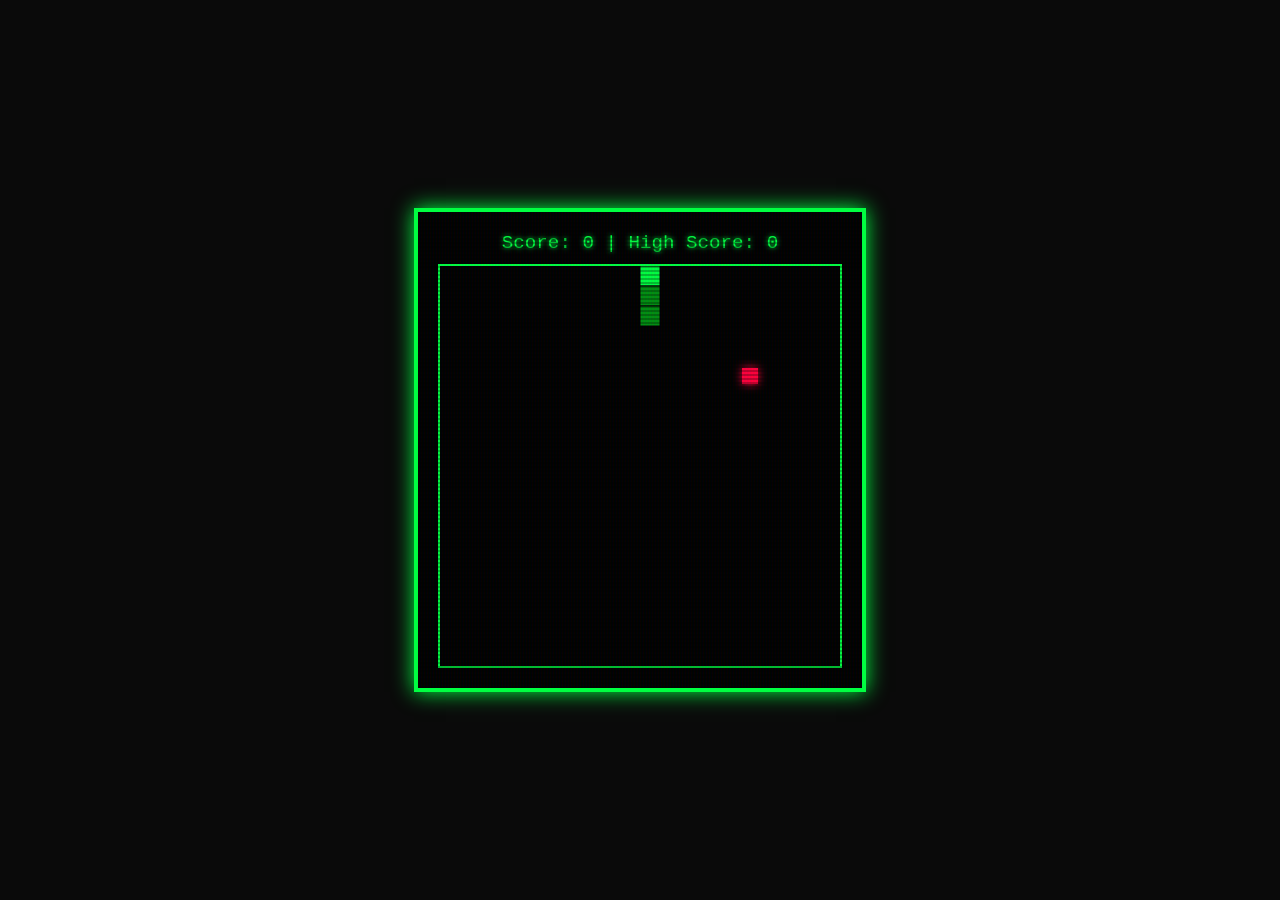
==== worm-game/gemma/gemma4-26b-mac/index.html @ 4776de45 "Remove Qwen worm game implementation; reorganize directory structure, add run script, README improve" ====
<!
<html lang="en">
<head>
    <meta charset="UTF-8">
    <meta name="viewport" content="width=device-width, initial-scale=1.0">
    <title>Retro Worm Game</title>
    <link rel="stylesheet" href="style.css">
    <script src="../../shared/sound.js"></script>
</head>
<body>
    <div id="game-container">
        <div id="score-board">
            Score: <span id="current-score">0</span> | High Score: <span id="high-score">0</span>
        </div>
        <canvas id="gameCanvas"></canvas>
        <div id="overlay" class="hidden">
            <h1 id="overlay-text">GAME OVER</h1>
            <button id="restart-btn">PLAY AGAIN</button>
        </div>
        <div id="top-scores-container" class="hidden">
            <h2 class="retro-title">TOP 5 SCORES</h2>
            <table id="high-scores-table">
                <thead>
                    <tr>
                        <th>Score</th>
                        <th>Date</th>
                    </tr>
                </thead>
                <tbody id="high-scores-body"></tbody>
            </table>
        </div>
        <div id="scanlines"></div>
    </div>
    <script src="script.js"></script>
</body>
</html>
---- worm-game/gemma/gemma4-26b-mac/style.css ----
body {
    background-color: #0a0a0a;
    color: #00ff41;
    font-family: 'Courier New', Courier, monospace;
    display: flex;
    justify-content: center;
    align-items: center;
    height: 100vh;
    margin: 0;
    overflow: hidden;
}

#game-container {
    position: relative;
    display: flex;
    flex-direction: column;
    align-items: center;
    padding: 20px;
    border: 4px solid #00ff41;
    box-shadow: 0 0 20px #00ff41;
    background-color: #000;
}

#score-board {
    margin-bottom: 10px;
    font-size: 1.2rem;
    text-shadow: 0 0 5px #00ff41;
}

canvas {
    border: 2px solid #00ff41;
    background-color: #000;
}

#overlay {
    position: absolute;
    top: 0;
    left: 0;
    width: 100%;
    height: 100%;
    background: rgba(0, 0, 0, 0.8);
    display: flex;
    flex-direction: column;
    justify-content: center;
    align-items: center;
    z-index: 10;
}

#overlay.hidden {
    display: none;
}

#overlay-text {
    font-size: 3rem;
    color: #ff003c;
    text-shadow: 0 0 10px #ff003c;
    margin-bottom: 20px;
}

#restart-btn {
    padding: 10px 20px;
    font-size: 1.5rem;
    background: transparent;
    color: #00ff41;
    border: 2px solid #00ff41;
    cursor: pointer;
    font-family: inherit;
    transition: all 0.3s;
}

#restart-btn:hover {
    background: #00ff41;
    color: #000;
    box-shadow: 0 0 15px #00ff41;
}

#scanlines {
    position: absolute;
    top: 0;
    left: 0;
    width: 100%;
    height: 100%;
    background: linear-gradient(
        rgba(18, 16, 16, 0) 50%,
        rgba(0, 0, 0, 0.25) 50%
    ), linear-gradient(
        90deg,
        rgba(255, 0, 0, 0.06),
        rgba(0, 255, 0, 0.02),
        rgba(0, 0, 255, 0.06)
    );
    background-size: 100% 4px, 3px 100%;
    pointer-events: none;
}
#top-scores-container {
    margin-top: 20px;
    padding: 10px;
    border: 2px solid #00ff41;
    width: 100%;
    font-family: 'Courier New', Courier, monospace;
    box-shadow: 0 0 10px #00ff41;
}

.retro-title {
    text-align: center;
    color: #ff003c;
    text-shadow: 0 0 5px #ff003c;
    margin: 0 0 10px 0;
    font-size: 1.2rem;
}

#high-scores-table {
    width: 100%;
    border-collapse: collapse;
    color: #00ff41;
}

#high-scores-table th, #high-scores-table td {
    padding: 5px;
    text-align: left;
    border-bottom: 1px solid #004411;
}

#high-scores-table th {
    color: #00ff41;
    text-shadow: 0 0 5px #00ff41;
}

.hidden {
    display: none !important;
}
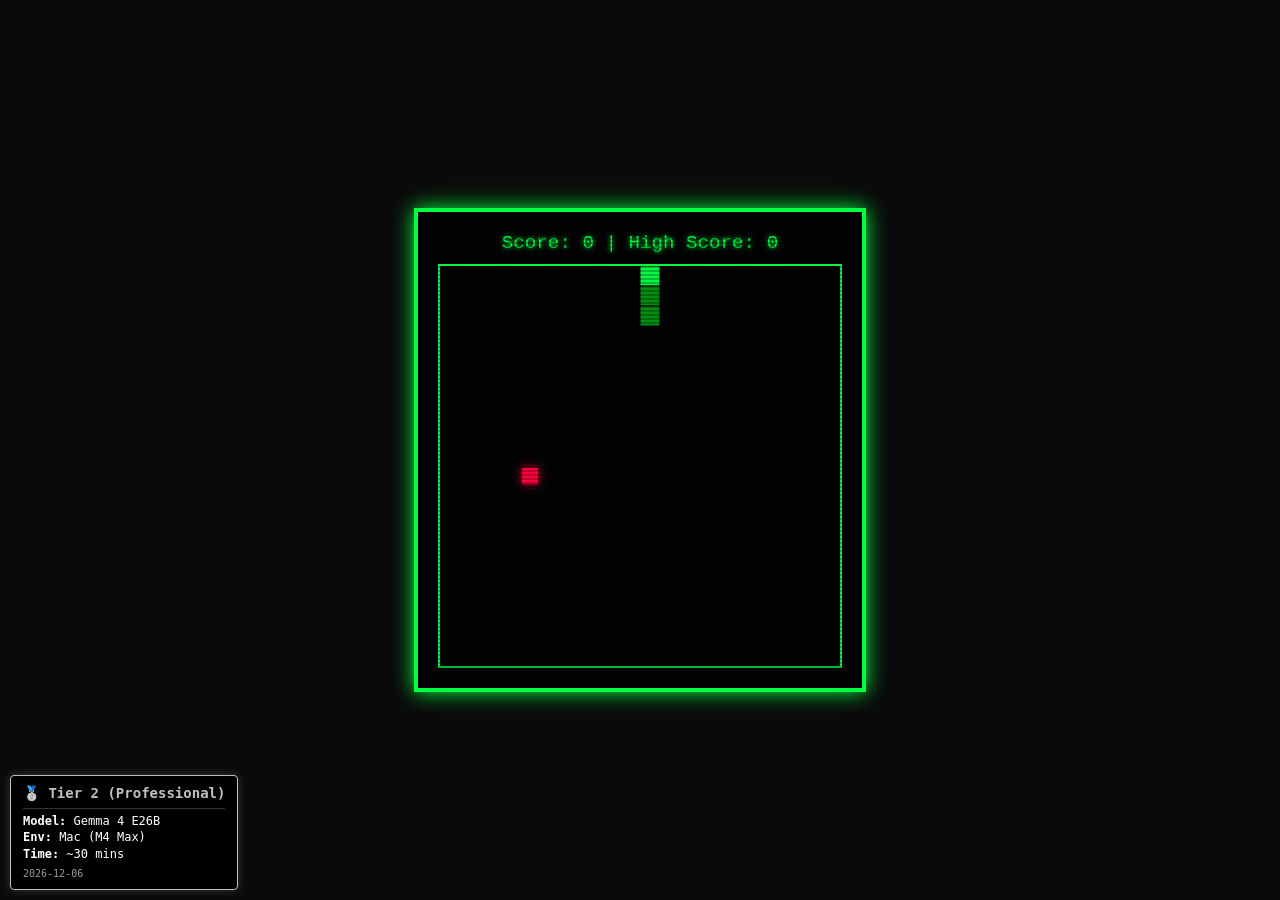
==== commit cfaf0377: "Add shared status badge library for performance tier display; update README with tier explanations a" ====
--- a/worm-game/gemma/gemma4-26b-mac/index.html
+++ b/worm-game/gemma/gemma4-26b-mac/index.html
@@ -6,6 +6,15 @@
     <title>Retro Worm Game</title>
     <link rel="stylesheet" href="style.css">
     <script src="../../shared/sound.js"></script>
+    <script>
+        window.ARENA_STATUS = {
+            tier: "TIER_2",
+            model: "Gemma 4 E26B",
+            environment: "Mac (M4 Max)",
+            timeTaken: "~30 mins "
+        };
+    </script>
+    <script src="../../shared/status.js"></script>
 </head>
 <body>
     <div id="game-container">
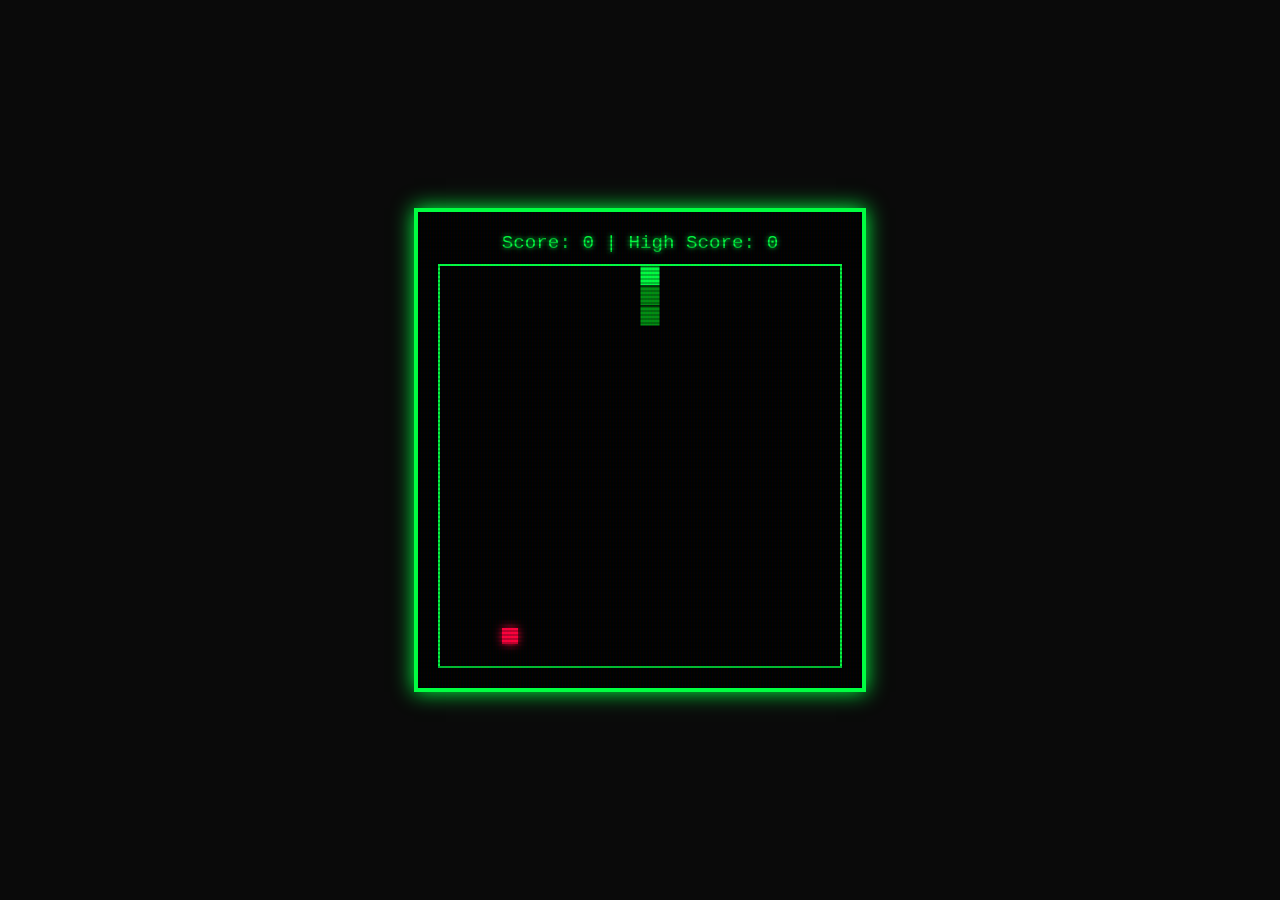
==== commit 38adc47c: "Add Qwen 3 8B Mac implementation with retro styling, start/restart game flow, score tracking, and hi" ====
--- a/worm-game/gemma/gemma4-26b-mac/index.html
+++ b/worm-game/gemma/gemma4-26b-mac/index.html
@@ -12,6 +12,7 @@
             model: "Gemma 4 E26B",
             environment: "Mac (M4 Max)",
             timeTaken: "~30 mins "
+            date: "2026-04-05"
         };
     </script>
     <script src="../../shared/status.js"></script>
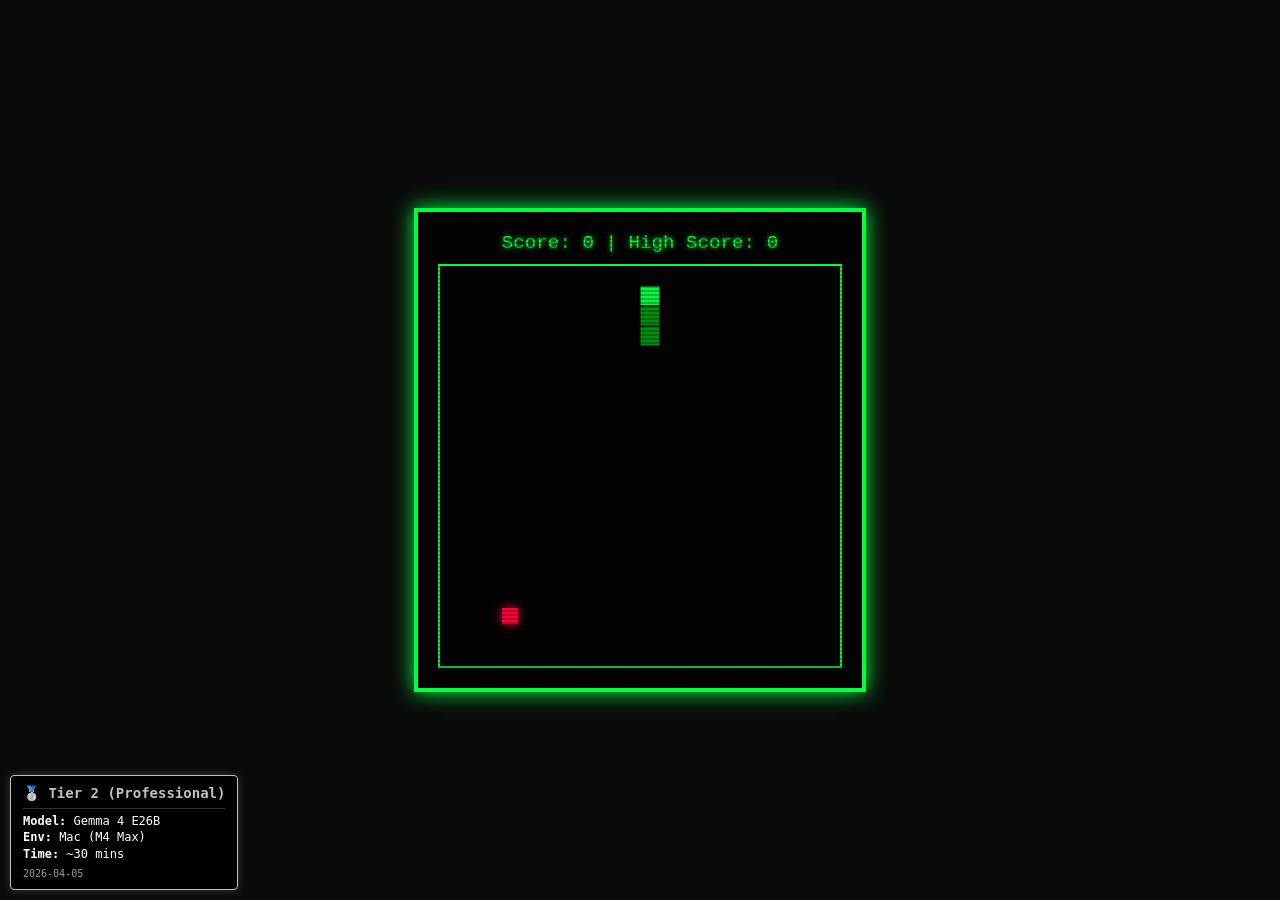
==== commit 5a245bb4: "gemma4:26b - PC version added Add Neon Snake dashboard and retro styling: Indexed environment charts" ====
--- a/worm-game/gemma/gemma4-26b-mac/index.html
+++ b/worm-game/gemma/gemma4-26b-mac/index.html
@@ -8,10 +8,10 @@
     <script src="../../shared/sound.js"></script>
     <script>
         window.ARENA_STATUS = {
-            tier: "TIER_2",
             model: "Gemma 4 E26B",
             environment: "Mac (M4 Max)",
-            timeTaken: "~30 mins "
+            tier: "TIER_2",
+            timeTaken: "~30 mins",
             date: "2026-04-05"
         };
     </script>
